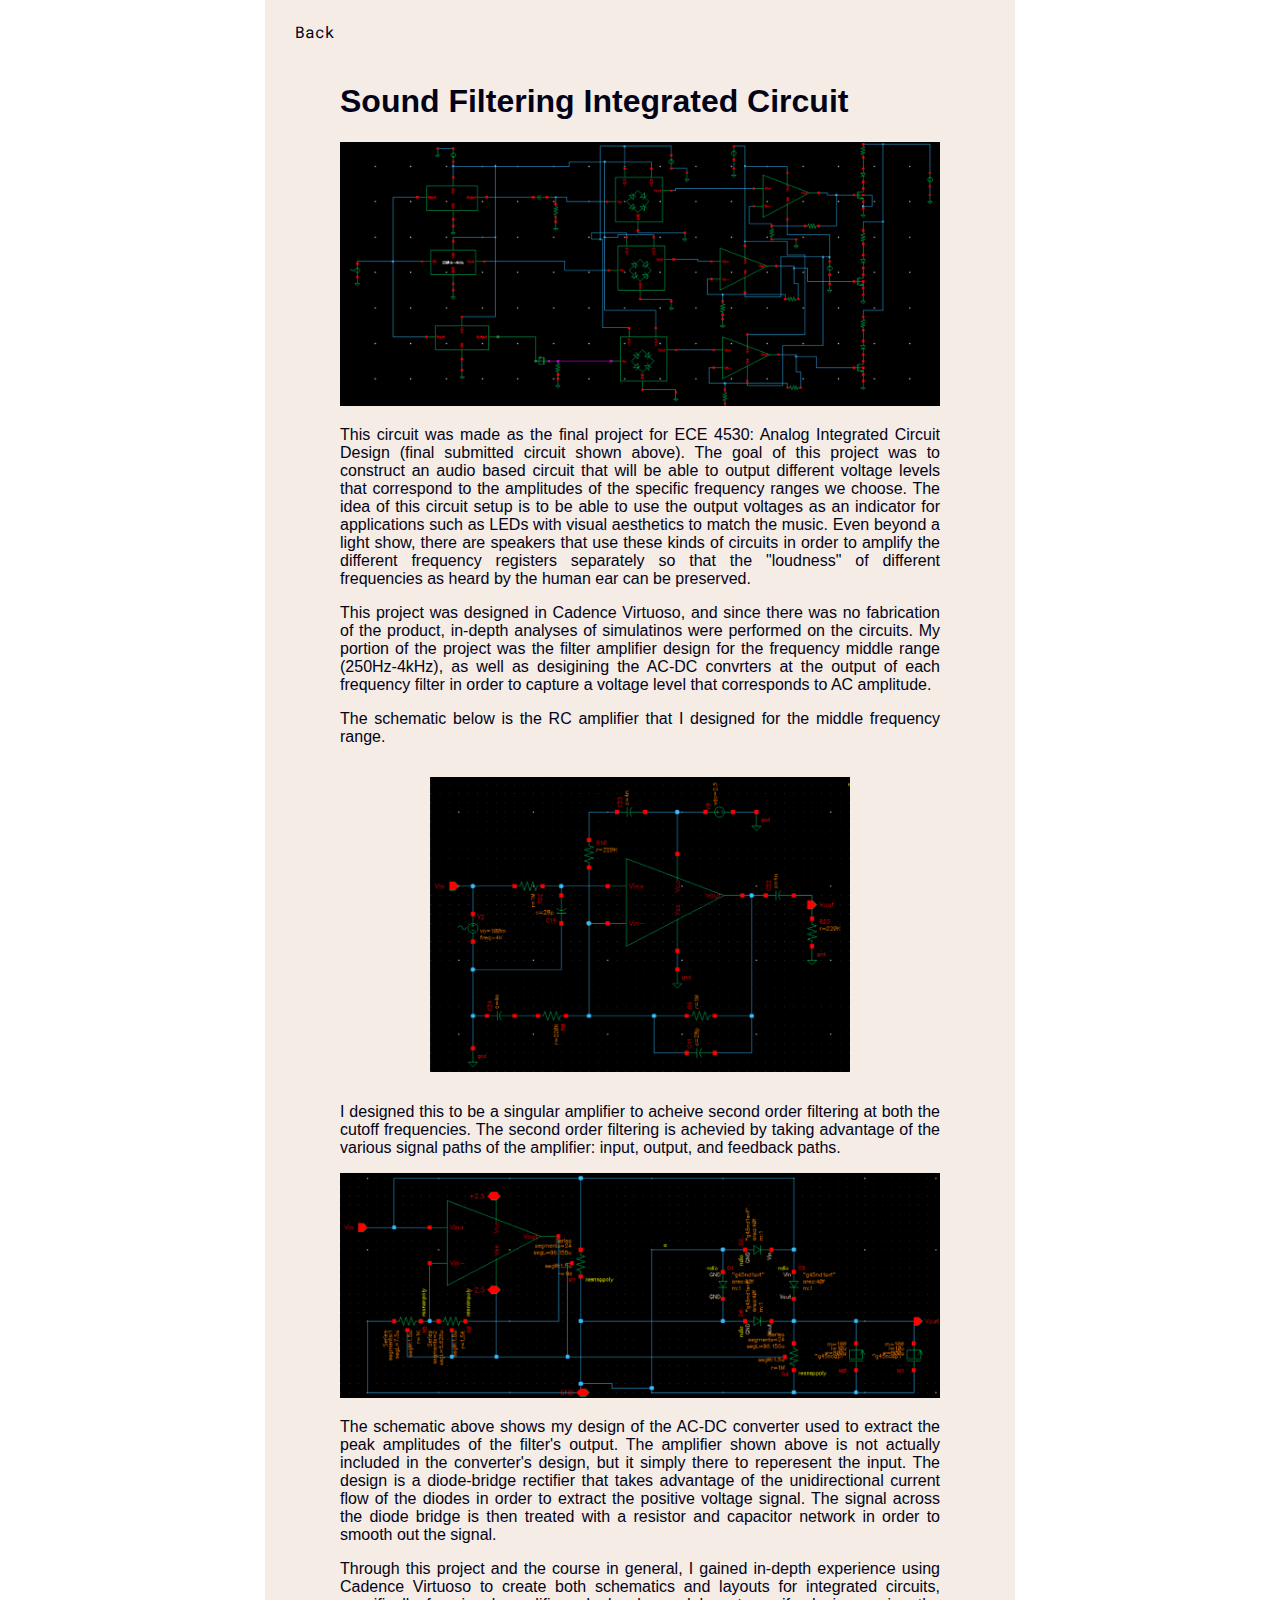
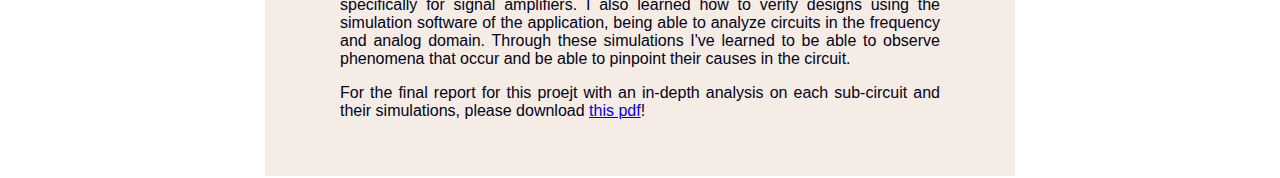
==== Projects/analog_ic.html @ 116c12ca "update" ====
<!DOCTYPE html>
<html>
    <head>
        <title>Projects</title>
        <link rel="stylesheet" href="style.css">
        <link href='https://fonts.googleapis.com/css?family=Roboto Mono'
            rel='stylesheet'>
    </head>
    <body>
        <nav class="navbar">
            <ul>
                <li><a href="../projects.html">Back</a></li>
            </ul>
        </nav>
        <div class="project_heading">
            <h1>Sound Filtering Integrated Circuit</h1>
            <img src="Images/analog_final_circuit.png">
            <p>
                This circuit was made as the final project for ECE 4530: Analog
                Integrated Circuit Design (final submitted circuit shown above).
                The goal of this project was to construct an audio based circuit
                that will be able to output different voltage levels that
                correspond to the amplitudes of the specific frequency ranges we
                choose. The idea of this circuit setup is to be able to use the
                output voltages as an indicator for applications such as LEDs
                with visual aesthetics to match the music. Even beyond a light
                show, there are speakers that use these kinds of circuits in
                order to amplify the different frequency registers separately so
                that the "loudness" of different frequencies as heard by the
                human ear can be preserved.
            </p>
            <p>
                This project was designed in Cadence Virtuoso, and since there
                was no fabrication of the product, in-depth analyses of
                simulatinos were performed on the circuits. My portion of the
                project was the filter amplifier design for the frequency middle
                range (250Hz-4kHz), as well as desigining the AC-DC convrters at
                the output of each frequency filter in order to capture a
                voltage level that corresponds to AC amplitude.
            </p>
        </div>
        <main>
            <p>
                The schematic below is the RC amplifier that I designed for the
                middle frequency range.
            </p>
            <img src="Images/rc_amp.png" class="small_img">
            <p>
                I designed this to be a singular amplifier to acheive second
                order filtering at both the cutoff frequencies. The second order
                filtering is achevied by taking advantage of the various signal
                paths of the amplifier: input, output, and feedback paths.
            </p>

            <img src="Images/rectifier.png">
            <p>
                The schematic above shows my design of the AC-DC converter used
                to extract the peak amplitudes of the filter's output. The
                amplifier shown above is not actually included in the converter's
                design, but it simply there to reperesent the input. The design
                is a diode-bridge rectifier that takes advantage of the
                unidirectional current flow of the diodes in order to extract
                the positive voltage signal. The signal across the diode bridge
                is then treated with a resistor and capacitor network in order
                to smooth out the signal.
            </p>
            <p>
                Through this project and the course in general, I gained
                in-depth experience using Cadence Virtuoso to create both
                schematics and layouts for integrated circuits, specifically for
                signal amplifiers. I also learned how to verify designs using
                the simulation software of the application, being able to
                analyze circuits in the frequency and analog domain. Through
                these simulations I've learned to be able to observe phenomena
                that occur and be able to pinpoint their causes in the circuit.
            </p>
            <p>
                For the final report for this proejt with an in-depth analysis
                on each sub-circuit and their simulations, please download <a
                    href="Files/Final Report.pdf"
                    download>
                    this pdf</a>!
            </main>
        </body>
    </html>
---- Projects/style.css ----
html {
    background-image: url(Images/EE.png);
    background-repeat: no-repeat;
    background-position: 50% 0;
    background-size: cover;
    font-family: 'Trebuchet MS', 'Lucida Sans Unicode', 'Lucida Grande', 'Lucida Sans', Arial, sans-serif;
    background-attachment: fixed; /* Add this line to fix the background image */
}

html::before {
    content: ' ';
    display: block;
    position: absolute;
    left: 0;
    top: 0;
    width: 100%;
    height: 100%;
    background-image: url(Images/EE.png);
    background-repeat: no-repeat;
    background-position: 50% 0;
    background-size: cover;
    /* filter: blur(5px); */
    z-index: -1;
    background-attachment: fixed; /* Add this line to fix the background image */
}

body {
    opacity: 1;
    color: #020317;
    background-color: #f5ece6;
    max-width: 750px;
    margin: auto;
    margin-top: -2px;
    padding-top: 3px;
    padding-bottom: 40px;
}

img {
    width: 600px;
}

.row {
    display: flex;
    text-align: left;
    align-items: center;
    width: 600px;
}

.column {
    display: flex;
    flex-direction: column;
    align-items: left;
    width: 300px;
}

.column p {
    text-align: justify;
}

nav ul {
    list-style-type: none;
    margin: 0;
    padding: 10px;
    overflow: hidden;
    padding-right: -2px;
}

nav li {
    padding: 10px 0;
    border-right: 1px solid #f5ece6;
    color: #f5ece6;
    float:left;
    font-family: 'Roboto Mono';
}

nav a {
    color: #020317;
    padding: 10px 20px;
    text-decoration: none;
}

/* Individual Projects */
.project_heading {
    width: 600px;
    margin: 0 auto;
}

.cover {
    width: 50%;
    height: 200px;
    margin-right: 2.5%;
}

main {
    width: 600px;
    margin: 0 auto;
}

main img {
    width: 600px;
}

p {
    text-align: justify;
}

.small_img {
    width: 70%;
    padding: 2.5%;
    margin: 0 auto; /* Add this line to center the image */
    display: block; /* Ensure it's a block-level element for margin auto to work */
}
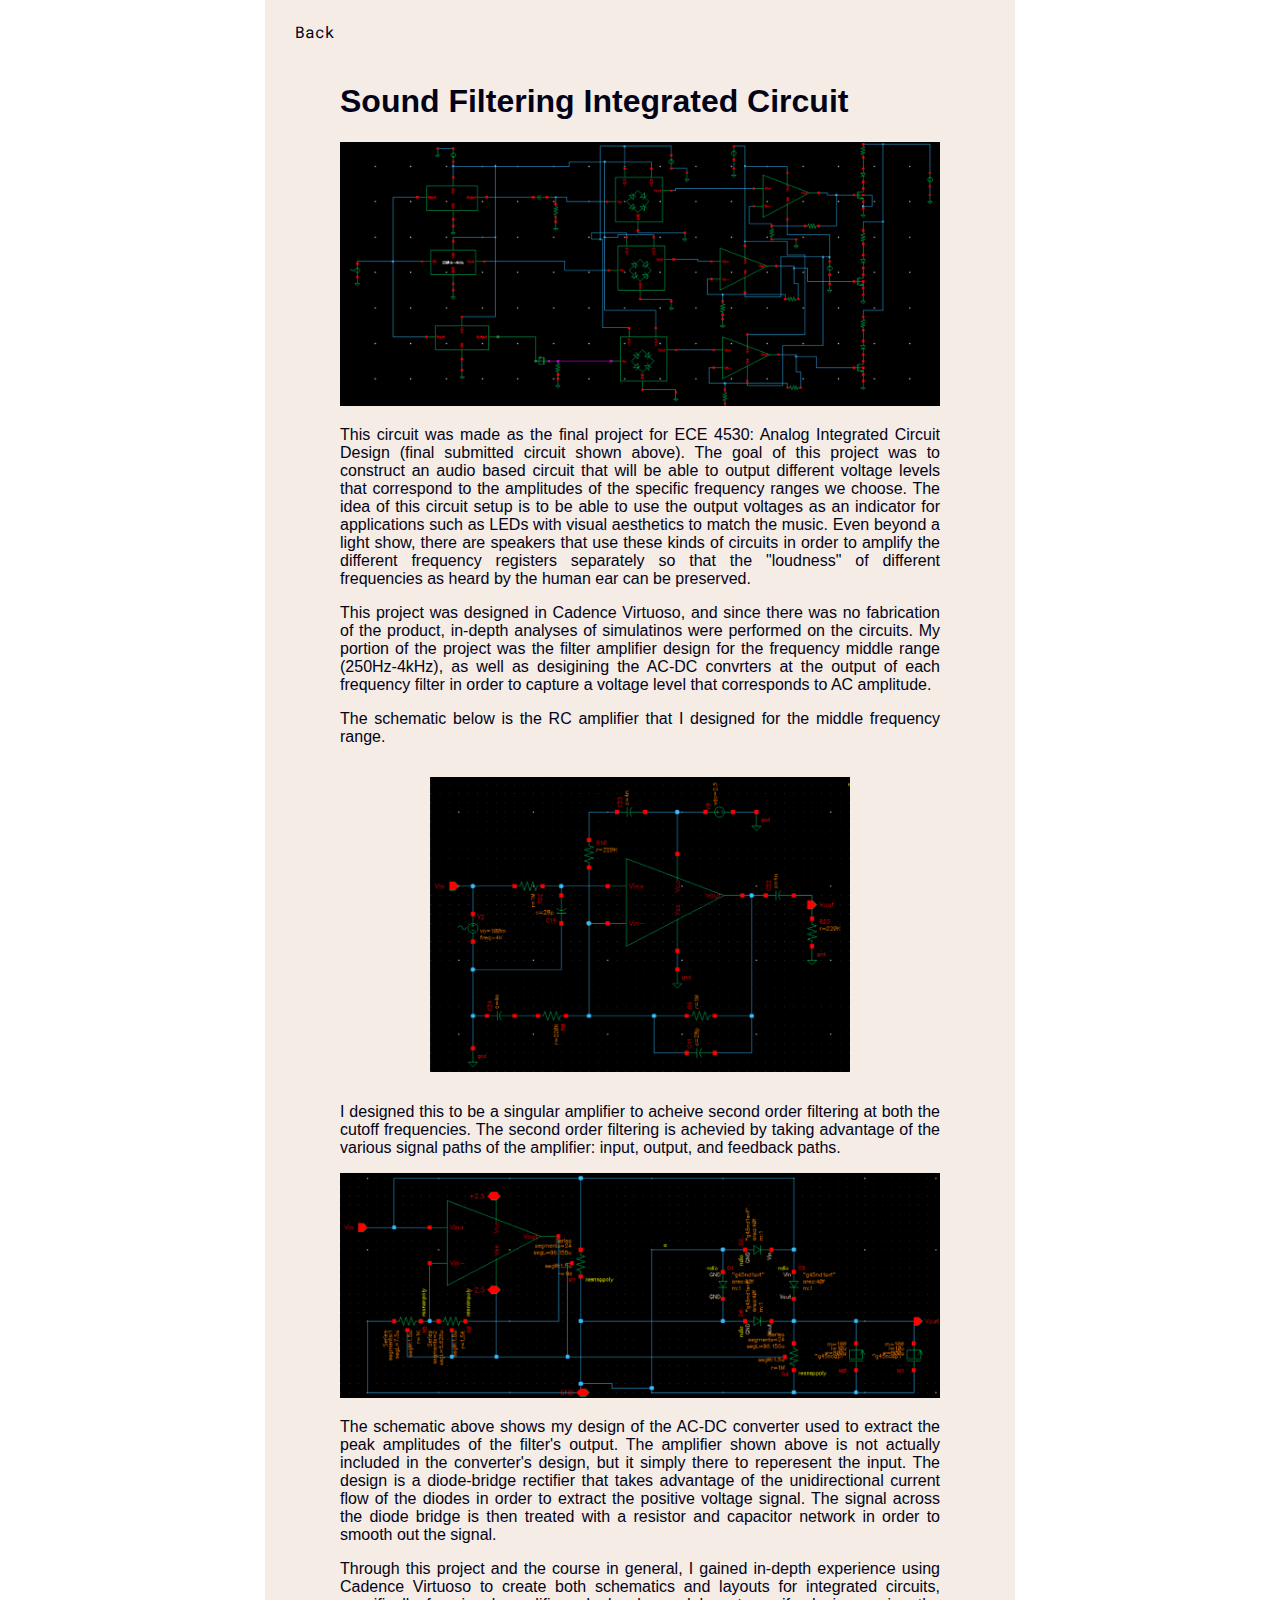
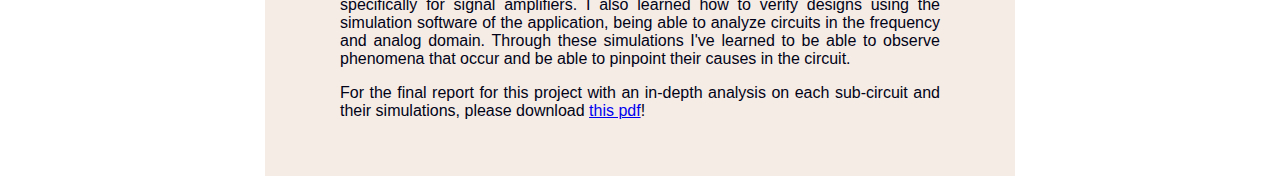
==== commit 120d79d5: "add cup_sensors info" ====
--- a/Projects/analog_ic.html
+++ b/Projects/analog_ic.html
@@ -75,11 +75,12 @@
                 that occur and be able to pinpoint their causes in the circuit.
             </p>
             <p>
-                For the final report for this proejt with an in-depth analysis
+                For the final report for this project with an in-depth analysis
                 on each sub-circuit and their simulations, please download <a
                     href="Files/Final Report.pdf"
                     download>
                     this pdf</a>!
-            </main>
-        </body>
-    </html>
+            </p>
+        </main>
+    </body>
+</html>
--- a/Projects/style.css
+++ b/Projects/style.css
@@ -109,4 +109,11 @@
     padding: 2.5%;
     margin: 0 auto; /* Add this line to center the image */
     display: block; /* Ensure it's a block-level element for margin auto to work */
+}
+
+.x-small_img {
+    width: 50%;
+    padding: 2.5%;
+    margin: 0 auto;
+    display: block;
 }